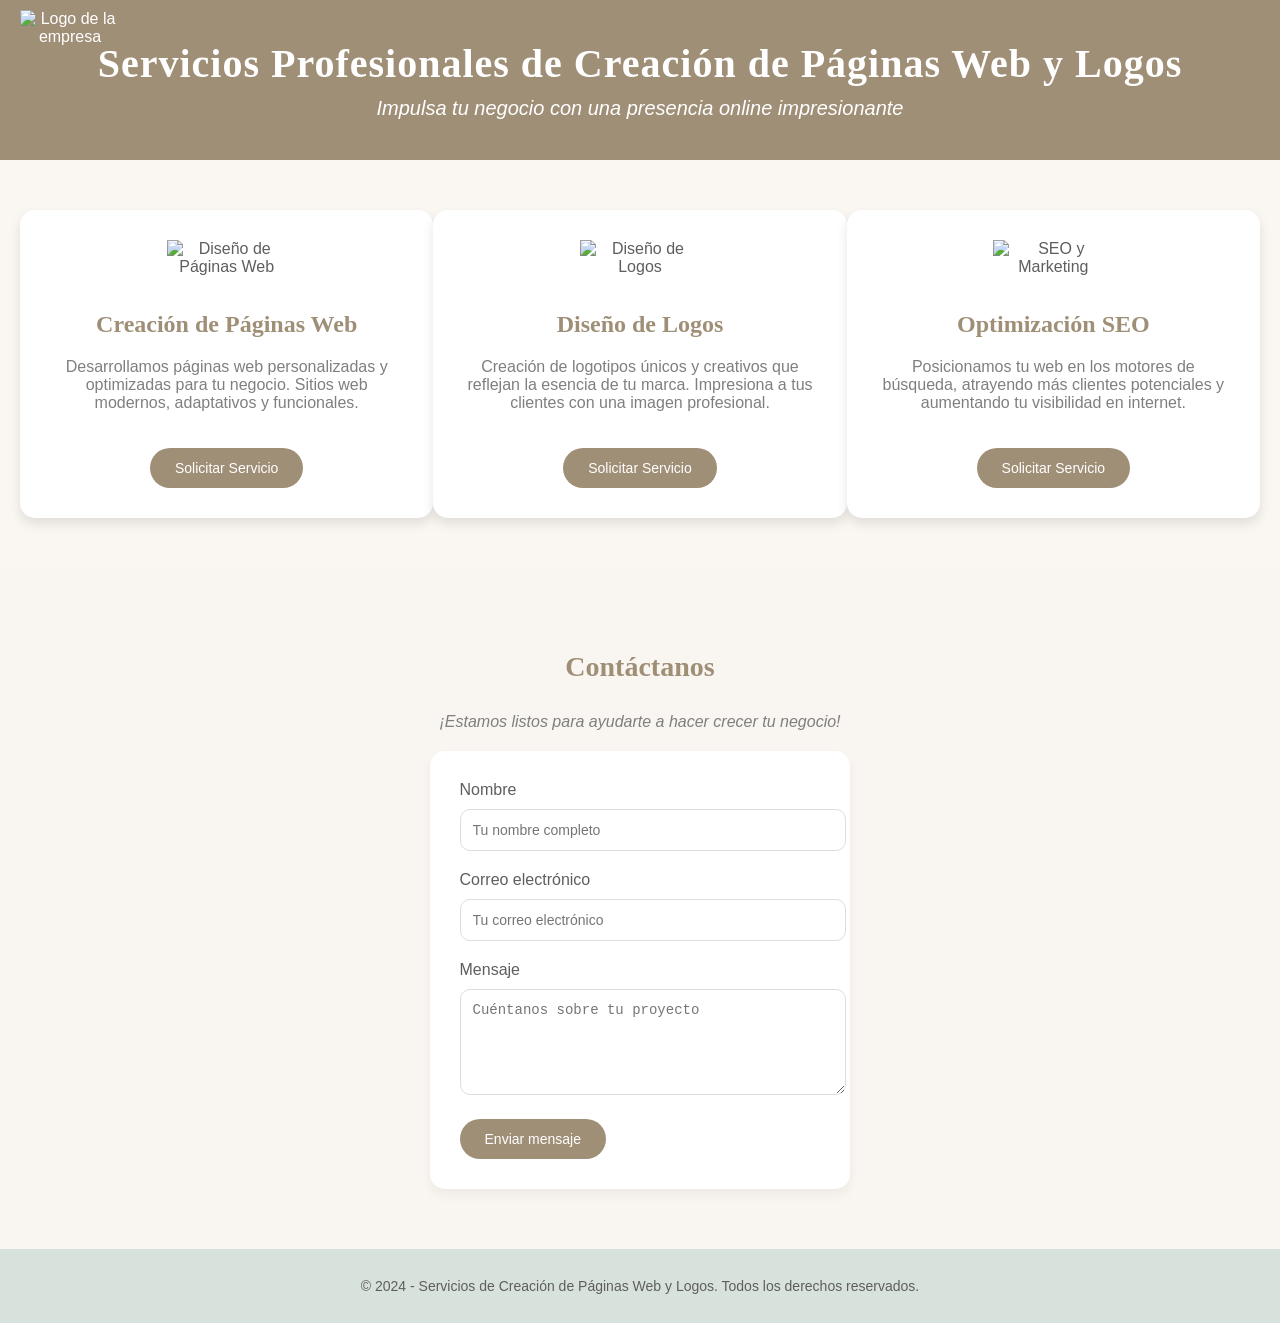
==== index.html @ 85987cbd "Add files via upload" ====
<!DOCTYPE html>
<html lang="es">
<head>
    <meta charset="UTF-8">
    <meta name="viewport" content="width=device-width, initial-scale=1.0">
    <title>Servicios de Creación de Páginas Web y Logos</title>
    <style>
        /* Estilos generales */
        body {
            font-family: 'Arial', sans-serif;
            margin: 0;
            padding: 0;
            background-color: #f9f6f1;
            color: #5e5e5e;
        }

        /* Encabezado */
        header {
            background-color: #a08f77; /* Color cafecito */
            color: white;
            padding: 40px 0;
            text-align: center;
            position: relative;
        }

        /* Espacio para el logo */
        .logo {
            position: absolute;
            top: 10px;
            left: 20px;
        }

        .logo img {
            max-width: 100px; /* Tamaño máximo del logo */
        }

        header h1 {
            margin: 0;
            font-size: 40px;
            font-family: 'Georgia', serif;
            letter-spacing: 1px;
        }

        header p {
            font-size: 20px;
            margin: 10px 0 0 0;
            font-style: italic;
        }

        /* Sección de servicios */
        .services {
            display: flex;
            justify-content: space-around;
            padding: 50px 20px;
            background-color: #faf7f2;
        }

        .service {
            background-color: #fff;
            border-radius: 15px;
            box-shadow: 0 6px 12px rgba(0, 0, 0, 0.1);
            width: 30%;
            text-align: center;
            padding: 30px;
            transition: transform 0.3s, box-shadow 0.3s;
        }

        .service:hover {
            transform: translateY(-8px);
            box-shadow: 0 12px 24px rgba(0, 0, 0, 0.1);
        }

        .service img {
            max-width: 120px;
            margin-bottom: 20px;
        }

        .service h2 {
            margin-top: 15px;
            color: #a08f77;
            font-size: 24px;
            font-family: 'Georgia', serif;
        }

        .service p {
            font-size: 16px;
            color: #7f7f7f;
        }

        /* Botones */
        .btn {
            background-color: #a08f77;
            color: white;
            padding: 12px 25px;
            text-decoration: none;
            border-radius: 30px;
            display: inline-block;
            margin-top: 20px;
            font-size: 14px;
            transition: background-color 0.3s;
        }

        .btn:hover {
            background-color: #8a735a;
        }

        /* Sección de contacto */
        .contact {
            padding: 60px 20px;
            text-align: center;
            background-color: #f9f6f1;
        }

        .contact h2 {
            color: #a08f77;
            margin-bottom: 30px;
            font-size: 28px;
            font-family: 'Georgia', serif;
        }

        .contact p {
            margin-bottom: 20px;
            font-size: 16px;
            font-style: italic;
            color: #7f7f7f;
        }

        .contact form {
            display: inline-block;
            max-width: 600px;
            text-align: left;
            background-color: #fff;
            padding: 30px;
            border-radius: 15px;
            box-shadow: 0 6px 12px rgba(0, 0, 0, 0.05);
        }

        .contact form label {
            display: block;
            margin-bottom: 10px;
            color: #5e5e5e;
        }

        .contact form input,
        .contact form textarea {
            width: 100%;
            padding: 12px;
            margin-bottom: 20px;
            border: 1px solid #ddd;
            border-radius: 10px;
            font-size: 14px;
        }

        .contact form button {
            background-color: #a08f77;
            color: white;
            padding: 12px 25px;
            border: none;
            border-radius: 30px;
            cursor: pointer;
            font-size: 14px;
            transition: background-color 0.3s;
        }

        .contact form button:hover {
            background-color: #8a735a;
        }

        /* Pie de página */
        footer {
            background-color: #d8e2dc;
            color: #5e5e5e;
            padding: 15px 0;
            text-align: center;
            font-size: 14px;
        }
    </style>
</head>
<body>
    <!-- Encabezado -->
    <header>
        <!-- Espacio para el logo -->
        <div class="logo">
            <img src="https://via.placeholder.com/100" alt="Logo de la empresa">
        </div>
        <h1>Servicios Profesionales de Creación de Páginas Web y Logos</h1>
        <p>Impulsa tu negocio con una presencia online impresionante</p>
    </header>

    <!-- Sección de Servicios -->
    <section class="services">
        <!-- Servicio 1 -->
        <div class="service">
            <img src="https://www.o10media.es/blog/wp-content/uploads/2023/01/tipos-paginas-web.jpg" alt="Diseño de Páginas Web">
            <h2>Creación de Páginas Web</h2>
            <p>Desarrollamos páginas web personalizadas y optimizadas para tu negocio. Sitios web modernos, adaptativos y funcionales.</p>
            <a href="#contact" class="btn">Solicitar Servicio</a>
        </div>

        <!-- Servicio 2 -->
        <div class="service">
            <img src="https://c2u7n3i7.rocketcdn.me/wp-content/uploads/2024/01/ejemplos-de-imagotipo-adidas-mcdonalds.jpg" alt="Diseño de Logos">
            <h2>Diseño de Logos</h2>
            <p>Creación de logotipos únicos y creativos que reflejan la esencia de tu marca. Impresiona a tus clientes con una imagen profesional.</p>
            <a href="#contact" class="btn">Solicitar Servicio</a>
        </div>

        <!-- Servicio 3 -->
        <div class="service">
            <img src="https://blog.connext.es/hubfs/OPT_03_A%20(4).jpg" alt="SEO y Marketing">
            <h2>Optimización SEO</h2>
            <p>Posicionamos tu web en los motores de búsqueda, atrayendo más clientes potenciales y aumentando tu visibilidad en internet.</p>
            <a href="#contact" class="btn">Solicitar Servicio</a>
        </div>
    </section>

    <!-- Sección de contacto -->
    <section class="contact" id="contact">
        <h2>Contáctanos</h2>
        <p>¡Estamos listos para ayudarte a hacer crecer tu negocio!</p>
        <form id="contact-form">
            <label for="name">Nombre</label>
            <input type="text" id="name" name="name" placeholder="Tu nombre completo" required>

            <label for="email">Correo electrónico</label>
            <input type="email" id="email" name="email" placeholder="Tu correo electrónico" required>

            <label for="message">Mensaje</label>
            <textarea id="message" name="message" rows="5" placeholder="Cuéntanos sobre tu proyecto" required></textarea>

            <button type="submit">Enviar mensaje</button>
        </form>
    </section>

    <!-- Pie de página -->
    <footer>
        <p>&copy; 2024 - Servicios de Creación de Páginas Web y Logos. Todos los derechos reservados.</p>
    </footer>

    <!-- Script de EmailJS -->
    <script src="https://cdn.emailjs.com/dist/email.min.js"></script>
    <script>
        (function(){
            emailjs.init("U7jCQinE-audAomlK"); // Reemplaza con tu User ID de EmailJS
        })();
        
       document.getElementById('contact-form').addEventListener('submit', function(event) {
            event.preventDefault(); // Evita que el formulario se recargue

            // Envío del formulario con EmailJS
            emailjs.sendForm('service_u75mp09', 'template_xa682ad', this)
                .then(function() {
                    alert('Mensaje enviado con éxito!');
                }, function(error) {
                    alert('Error al enviar el mensaje: ' + JSON.stringify(error));
                });
        });
    </script>
</body>
</html>
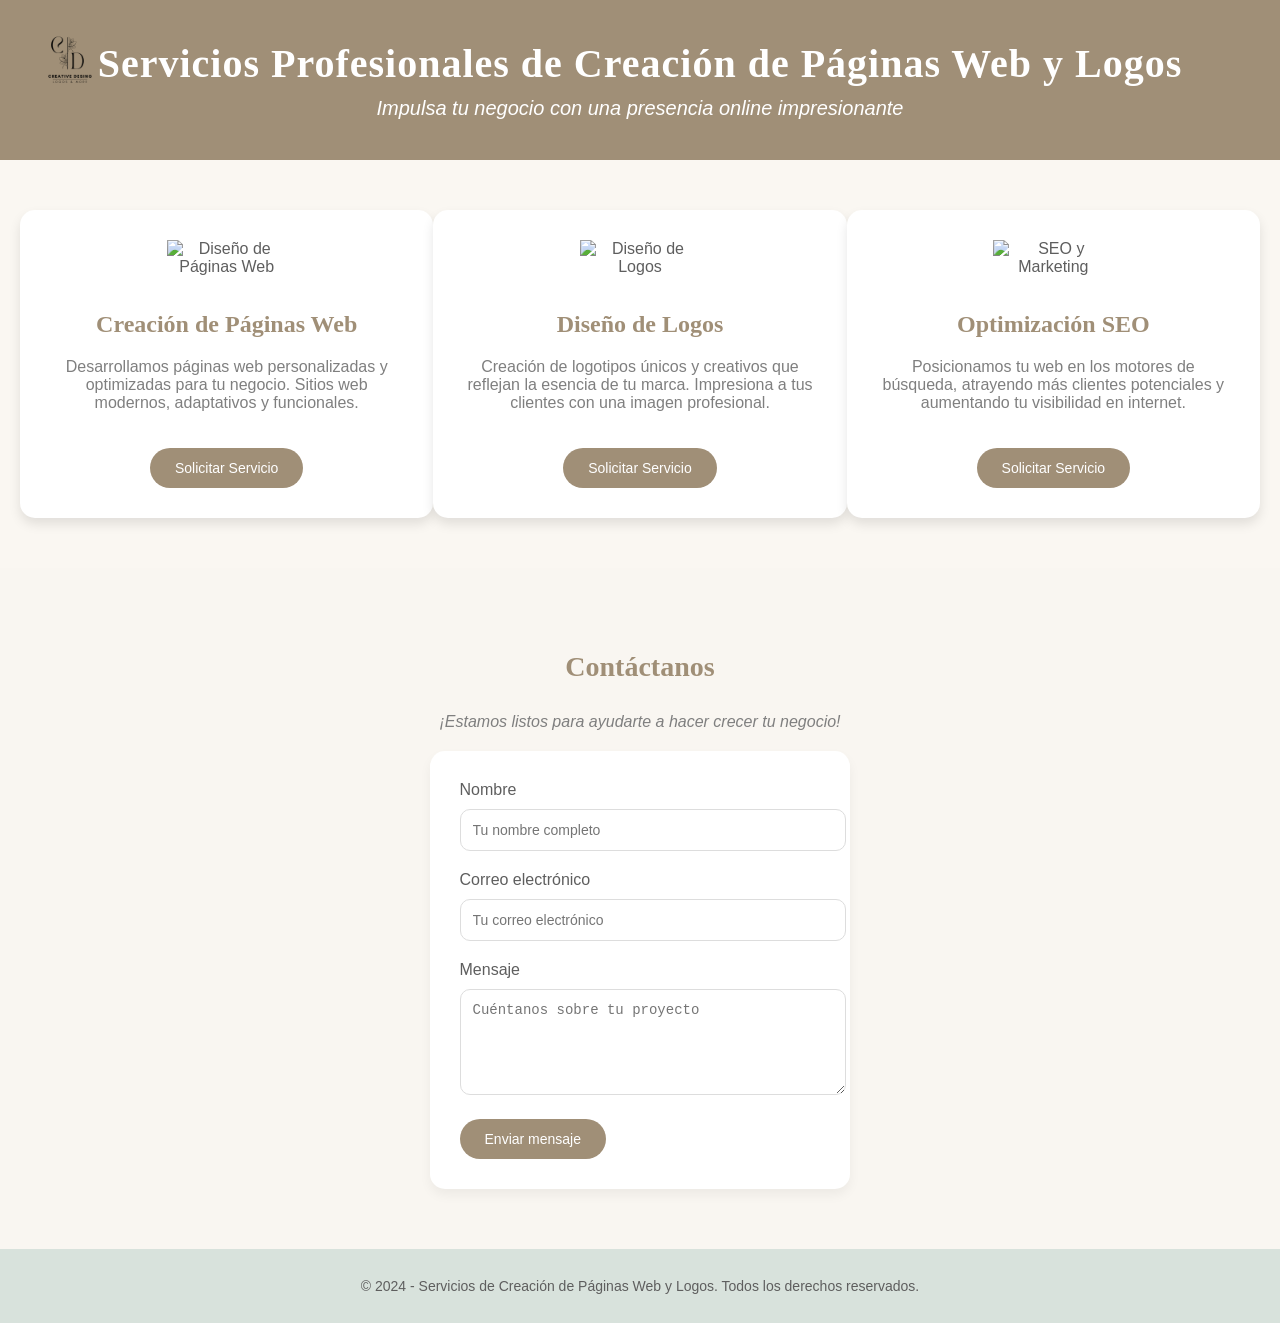
==== commit 30a37dec: "Update index.html" ====
--- a/index.html
+++ b/index.html
@@ -181,7 +181,7 @@
     <header>
         <!-- Espacio para el logo -->
         <div class="logo">
-            <img src="https://via.placeholder.com/100" alt="Logo de la empresa">
+            <img src="Grey and Black Feminine Beauty Logo (1).png" alt="Logo de la empresa">
         </div>
         <h1>Servicios Profesionales de Creación de Páginas Web y Logos</h1>
         <p>Impulsa tu negocio con una presencia online impresionante</p>
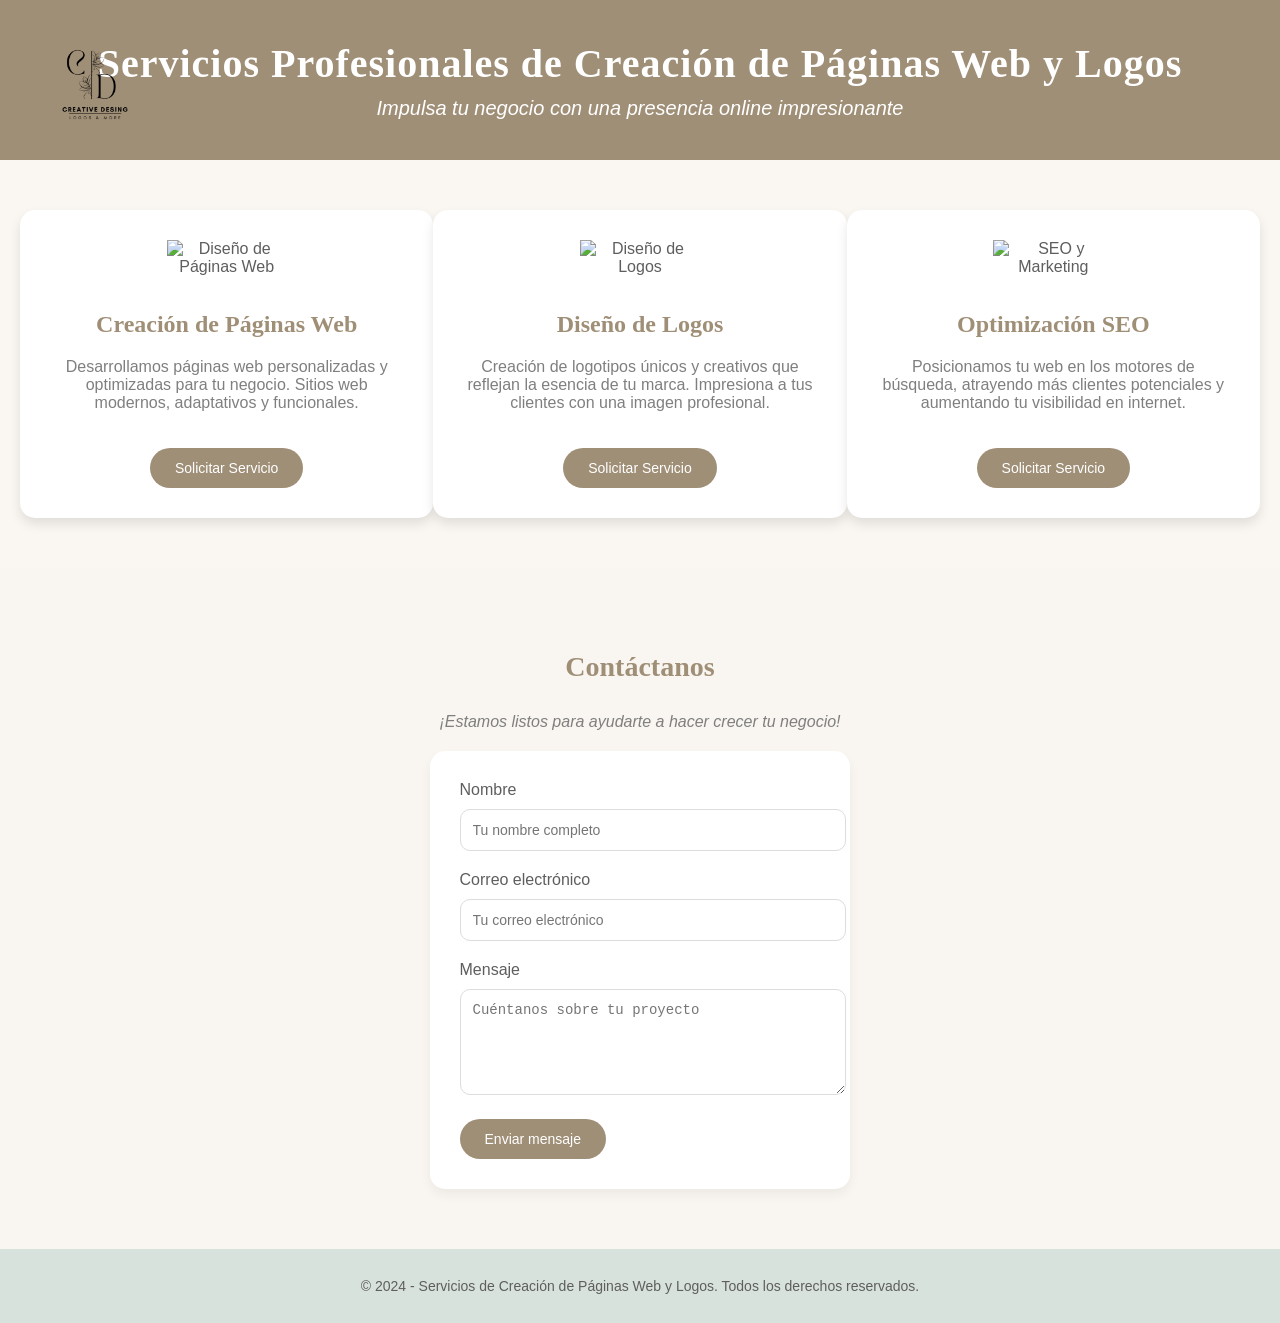
==== commit 2a2db3da: "Update index.html" ====
--- a/index.html
+++ b/index.html
@@ -31,7 +31,8 @@
         }
 
         .logo img {
-            max-width: 100px; /* Tamaño máximo del logo */
+            width: 150px;
+            height: 150px;
         }
 
         header h1 {
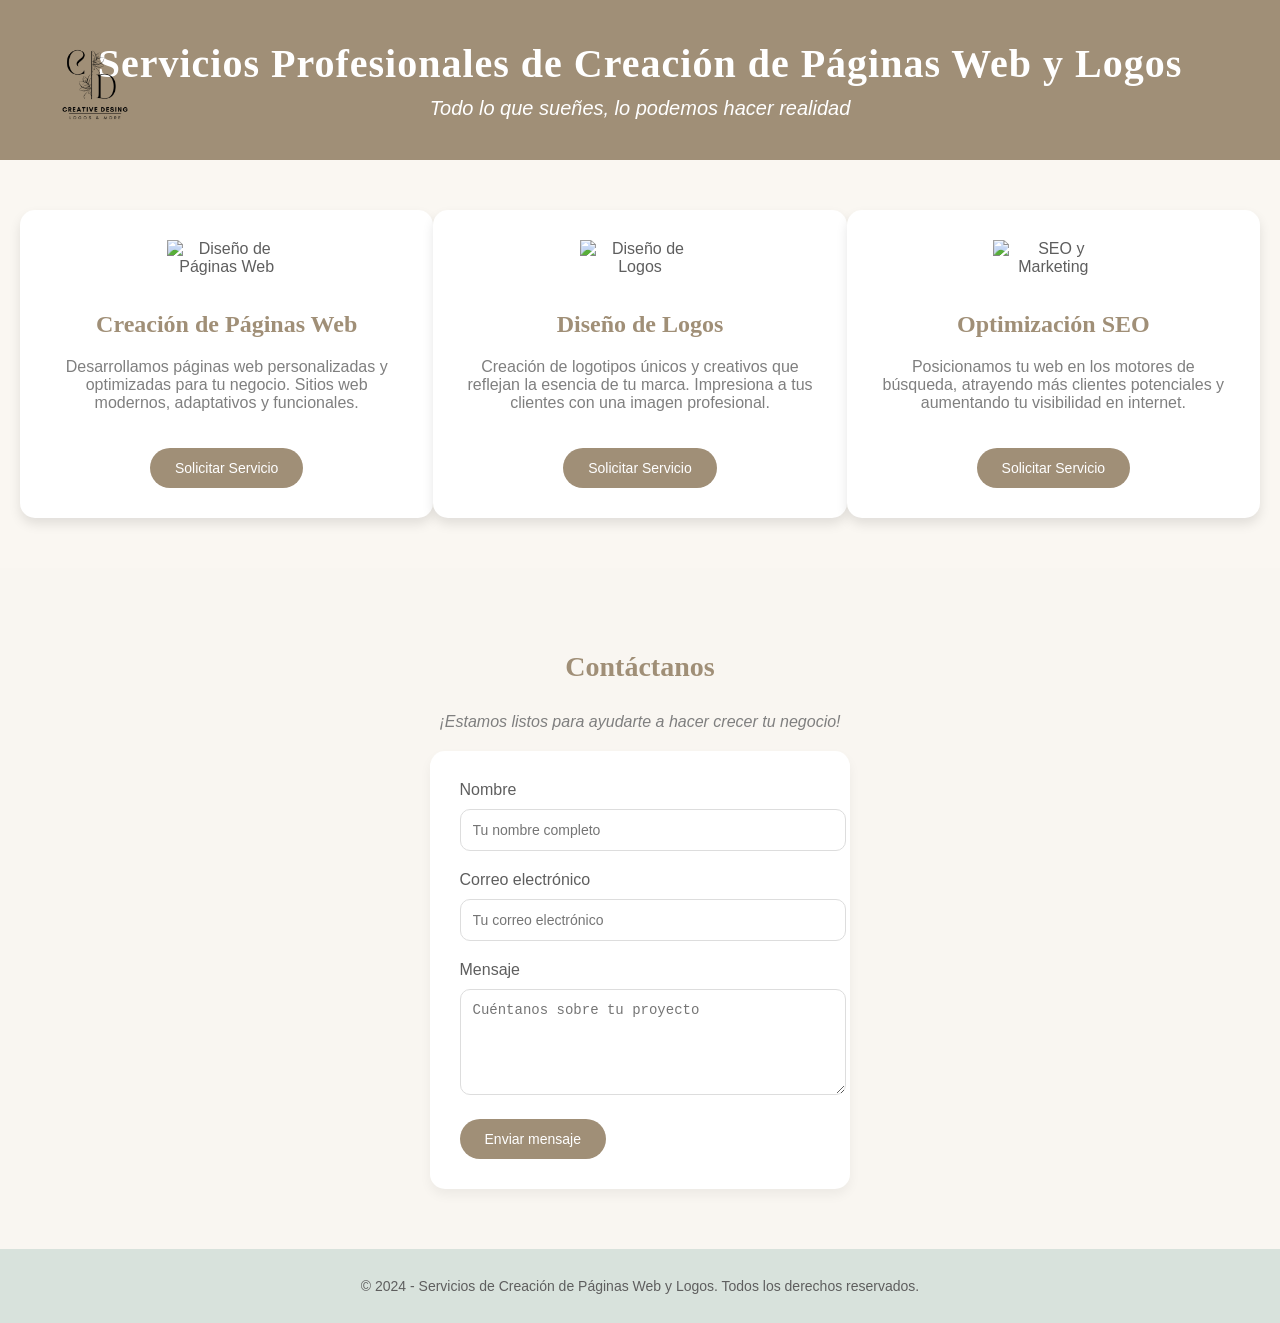
==== commit 3ba44dc1: "Update index.html" ====
--- a/index.html
+++ b/index.html
@@ -185,7 +185,7 @@
             <img src="Grey and Black Feminine Beauty Logo (1).png" alt="Logo de la empresa">
         </div>
         <h1>Servicios Profesionales de Creación de Páginas Web y Logos</h1>
-        <p>Impulsa tu negocio con una presencia online impresionante</p>
+        <p>Todo lo que sueñes, lo podemos hacer realidad</p>
     </header>
 
     <!-- Sección de Servicios -->
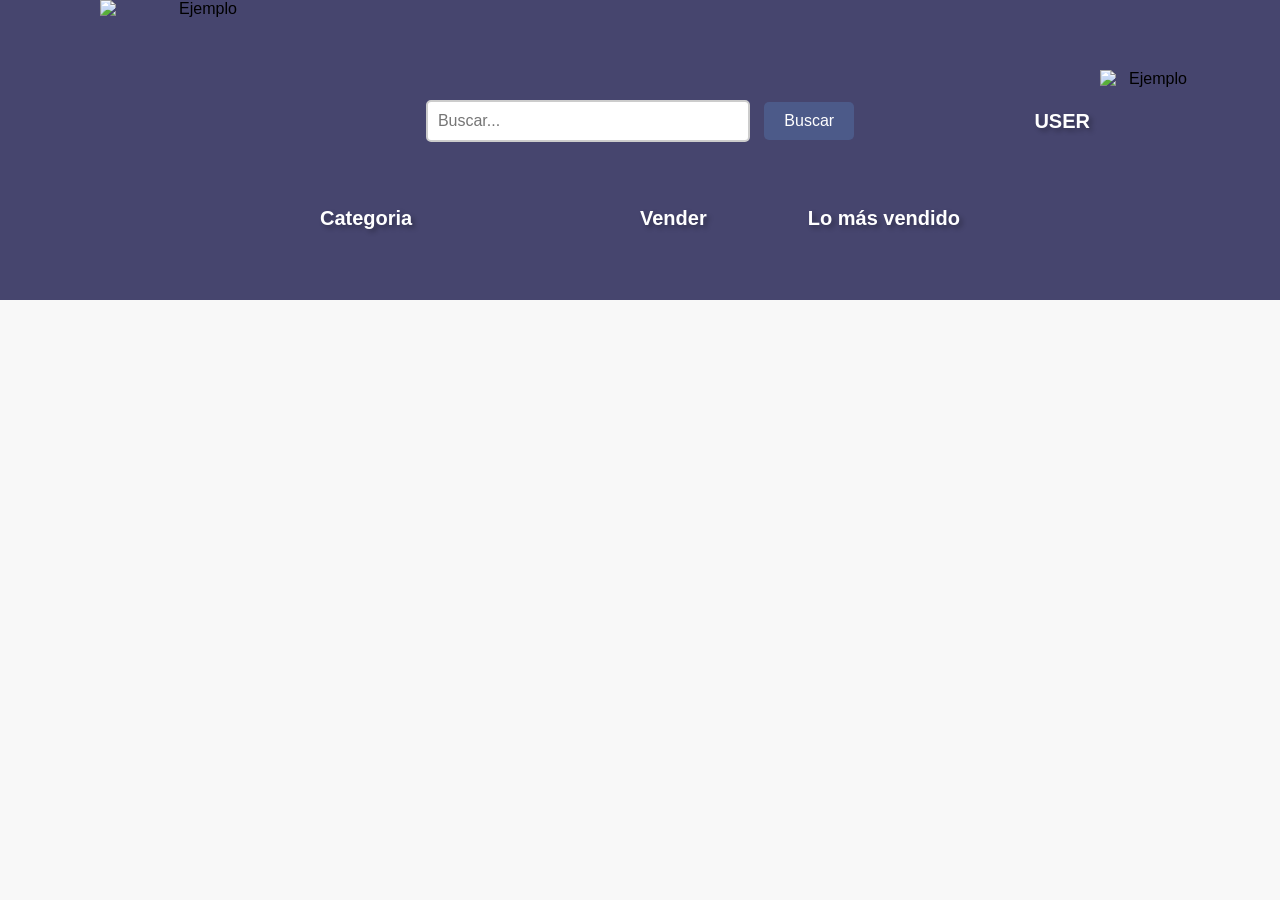
==== commit bbac33bc: "Add files via upload" ====
--- a/index.html
+++ b/index.html
@@ -3,260 +3,147 @@
 <head>
     <meta charset="UTF-8">
     <meta name="viewport" content="width=device-width, initial-scale=1.0">
-    <title>Servicios de Creación de Páginas Web y Logos</title>
+    <title>TECPLACE</title>
     <style>
-        /* Estilos generales */
         body {
-            font-family: 'Arial', sans-serif;
-            margin: 0;
-            padding: 0;
-            background-color: #f9f6f1;
-            color: #5e5e5e;
+            font-family: Arial, sans-serif;
+            text-align: center;
+            background-color: #f8f8f8;
+        }
+       
+        p {
+            position: absolute;
+            top: 90px;
+            right: 190px;
+            color: #ffffff; 
+            font-size: 20px; 
+            font-family: 'Helvetica', sans-serif; 
+            font-weight: bold; 
+            text-shadow: 3px 3px 5px rgba(0, 0, 0, 0.3); 
+            transition: all 0.3s ease;
+        }
+        
+
+        .imagen1 {
+            position: absolute;
+            top: 0px;
+            left: 100px;
+        }
+        .imagen2 {
+            position: absolute;
+            top: 70px;
+            right: 80px;
+            width: 100px;
+        }
+        .barra-color {
+            background-color: #46456e; 
+            height: 300px;  
+            width: 100%;  
+            position: fixed; 
+            top: 0;
+            left: 0;
+        }
+        
+        .barra-busqueda {
+            display: flex;
+            justify-content: center;
+            align-items: center;
+            position: absolute;
+            top: 100px; 
+            left: 50%;
+            transform: translateX(-50%);
+            width: 100%;
+        }
+        
+        .input-busqueda {
+            
+            width: 300px;
+            padding: 10px;
+            font-size: 16px;
+            border: 2px solid #ccc;
+            border-radius: 5px;
+            margin-right: 10px;
+        }
+        
+        .boton-busqueda {
+            padding: 10px 20px;
+            font-size: 16px;
+            background-color: #4c5a89;
+            color: white;
+            border: none;
+            border-radius: 5px;
+            cursor: pointer;
+        }
+        
+        .boton-busqueda:hover {
+            background-color: #7379a7;
+        }
+        
+       
+        body {
+            font-family: Arial, sans-serif;
+            margin-top: 100px;
         }
 
-        /* Encabezado */
-        header {
-            background-color: #a08f77; /* Color cafecito */
-            color: white;
-            padding: 40px 0;
-            text-align: center;
-            position: relative;
+        .categoria {
+            position: absolute;
+            top: 90px;
+            left: 320px;
+            color: #ffffff; 
+            font-size: 20px; 
+            font-family: 'Helvetica', sans-serif; 
+            font-weight: bold; 
+            text-shadow: 3px 3px 5px rgba(0, 0, 0, 0.3); 
+            transition: all 0.3s ease;
         }
 
-        /* Espacio para el logo */
-        .logo {
+        .vender {
             position: absolute;
-            top: 10px;
-            left: 20px;
+            left: 50%;
+            top: 90px;
+            color: #ffffff; 
+            font-size: 20px; 
+            font-family: 'Helvetica', sans-serif; 
+            font-weight: bold; 
+            text-shadow: 3px 3px 5px rgba(0, 0, 0, 0.3); 
+            transition: all 0.3s ease;
         }
 
-        .logo img {
-            width: 150px;
-            height: 150px;
+        .LoMasVendido {
+            position: absolute;
+            top: 90px;
+            right: 320px;
+            color: #ffffff; 
+            font-size: 20px; 
+            font-family: 'Helvetica', sans-serif; 
+            font-weight: bold; 
+            text-shadow: 3px 3px 5px rgba(0, 0, 0, 0.3); 
+            transition: all 0.3s ease;
         }
 
-        header h1 {
-            margin: 0;
-            font-size: 40px;
-            font-family: 'Georgia', serif;
-            letter-spacing: 1px;
-        }
-
-        header p {
-            font-size: 20px;
-            margin: 10px 0 0 0;
-            font-style: italic;
-        }
-
-        /* Sección de servicios */
-        .services {
-            display: flex;
-            justify-content: space-around;
-            padding: 50px 20px;
-            background-color: #faf7f2;
-        }
-
-        .service {
-            background-color: #fff;
-            border-radius: 15px;
-            box-shadow: 0 6px 12px rgba(0, 0, 0, 0.1);
-            width: 30%;
-            text-align: center;
-            padding: 30px;
-            transition: transform 0.3s, box-shadow 0.3s;
-        }
-
-        .service:hover {
-            transform: translateY(-8px);
-            box-shadow: 0 12px 24px rgba(0, 0, 0, 0.1);
-        }
-
-        .service img {
-            max-width: 120px;
-            margin-bottom: 20px;
-        }
-
-        .service h2 {
-            margin-top: 15px;
-            color: #a08f77;
-            font-size: 24px;
-            font-family: 'Georgia', serif;
-        }
-
-        .service p {
-            font-size: 16px;
-            color: #7f7f7f;
-        }
-
-        /* Botones */
-        .btn {
-            background-color: #a08f77;
-            color: white;
-            padding: 12px 25px;
-            text-decoration: none;
-            border-radius: 30px;
-            display: inline-block;
-            margin-top: 20px;
-            font-size: 14px;
-            transition: background-color 0.3s;
-        }
-
-        .btn:hover {
-            background-color: #8a735a;
-        }
-
-        /* Sección de contacto */
-        .contact {
-            padding: 60px 20px;
-            text-align: center;
-            background-color: #f9f6f1;
-        }
-
-        .contact h2 {
-            color: #a08f77;
-            margin-bottom: 30px;
-            font-size: 28px;
-            font-family: 'Georgia', serif;
-        }
-
-        .contact p {
-            margin-bottom: 20px;
-            font-size: 16px;
-            font-style: italic;
-            color: #7f7f7f;
-        }
-
-        .contact form {
-            display: inline-block;
-            max-width: 600px;
-            text-align: left;
-            background-color: #fff;
-            padding: 30px;
-            border-radius: 15px;
-            box-shadow: 0 6px 12px rgba(0, 0, 0, 0.05);
-        }
-
-        .contact form label {
-            display: block;
-            margin-bottom: 10px;
-            color: #5e5e5e;
-        }
-
-        .contact form input,
-        .contact form textarea {
-            width: 100%;
-            padding: 12px;
-            margin-bottom: 20px;
-            border: 1px solid #ddd;
-            border-radius: 10px;
-            font-size: 14px;
-        }
-
-        .contact form button {
-            background-color: #a08f77;
-            color: white;
-            padding: 12px 25px;
-            border: none;
-            border-radius: 30px;
-            cursor: pointer;
-            font-size: 14px;
-            transition: background-color 0.3s;
-        }
-
-        .contact form button:hover {
-            background-color: #8a735a;
-        }
-
-        /* Pie de página */
-        footer {
-            background-color: #d8e2dc;
-            color: #5e5e5e;
-            padding: 15px 0;
-            text-align: center;
-            font-size: 14px;
-        }
+       
     </style>
 </head>
 <body>
-    <!-- Encabezado -->
-    <header>
-        <!-- Espacio para el logo -->
-        <div class="logo">
-            <img src="Grey and Black Feminine Beauty Logo (1).png" alt="Logo de la empresa">
-        </div>
-        <h1>Servicios Profesionales de Creación de Páginas Web y Logos</h1>
-        <p>Todo lo que sueñes, lo podemos hacer realidad</p>
-    </header>
+    
+    <div class="barra-color"></div>
+    <p>USER</p>
+    <img class="imagen1" src="TEC-removebg-preview.PNG" alt="Ejemplo" width="200"> 
+    <img class="imagen2" src="pfp.PNG" alt="Ejemplo" width="200"> 
+    <div class="barra-busqueda">
+        <form action="#">
+            <input type="text" placeholder="Buscar..." class="input-busqueda">
+            <button type="submit" class="boton-busqueda">Buscar</button>
+        </form>
+    <h2 class="categoria"> Categoria </h2>
+    <h2 class="vender"> Vender </h2>
+    <h2 class="LoMasVendido"> Lo más vendido </h2>
+    
+    
 
-    <!-- Sección de Servicios -->
-    <section class="services">
-        <!-- Servicio 1 -->
-        <div class="service">
-            <img src="https://www.o10media.es/blog/wp-content/uploads/2023/01/tipos-paginas-web.jpg" alt="Diseño de Páginas Web">
-            <h2>Creación de Páginas Web</h2>
-            <p>Desarrollamos páginas web personalizadas y optimizadas para tu negocio. Sitios web modernos, adaptativos y funcionales.</p>
-            <a href="#contact" class="btn">Solicitar Servicio</a>
-        </div>
-
-        <!-- Servicio 2 -->
-        <div class="service">
-            <img src="https://c2u7n3i7.rocketcdn.me/wp-content/uploads/2024/01/ejemplos-de-imagotipo-adidas-mcdonalds.jpg" alt="Diseño de Logos">
-            <h2>Diseño de Logos</h2>
-            <p>Creación de logotipos únicos y creativos que reflejan la esencia de tu marca. Impresiona a tus clientes con una imagen profesional.</p>
-            <a href="#contact" class="btn">Solicitar Servicio</a>
-        </div>
-
-        <!-- Servicio 3 -->
-        <div class="service">
-            <img src="https://blog.connext.es/hubfs/OPT_03_A%20(4).jpg" alt="SEO y Marketing">
-            <h2>Optimización SEO</h2>
-            <p>Posicionamos tu web en los motores de búsqueda, atrayendo más clientes potenciales y aumentando tu visibilidad en internet.</p>
-            <a href="#contact" class="btn">Solicitar Servicio</a>
-        </div>
-    </section>
-
-    <!-- Sección de contacto -->
-    <section class="contact" id="contact">
-        <h2>Contáctanos</h2>
-        <p>¡Estamos listos para ayudarte a hacer crecer tu negocio!</p>
-        <form id="contact-form">
-            <label for="name">Nombre</label>
-            <input type="text" id="name" name="name" placeholder="Tu nombre completo" required>
-
-            <label for="email">Correo electrónico</label>
-            <input type="email" id="email" name="email" placeholder="Tu correo electrónico" required>
-
-            <label for="message">Mensaje</label>
-            <textarea id="message" name="message" rows="5" placeholder="Cuéntanos sobre tu proyecto" required></textarea>
-
-            <button type="submit">Enviar mensaje</button>
-        </form>
-    </section>
-
-    <!-- Pie de página -->
-    <footer>
-        <p>&copy; 2024 - Servicios de Creación de Páginas Web y Logos. Todos los derechos reservados.</p>
-    </footer>
-
-    <!-- Script de EmailJS -->
-    <script src="https://cdn.emailjs.com/dist/email.min.js"></script>
-    <script>
-        (function(){
-            emailjs.init("U7jCQinE-audAomlK"); // Reemplaza con tu User ID de EmailJS
-        })();
-        
-       document.getElementById('contact-form').addEventListener('submit', function(event) {
-            event.preventDefault(); // Evita que el formulario se recargue
-
-            // Envío del formulario con EmailJS
-            emailjs.sendForm('service_u75mp09', 'template_xa682ad', this)
-                .then(function() {
-                    alert('Mensaje enviado con éxito!');
-                }, function(error) {
-                    alert('Error al enviar el mensaje: ' + JSON.stringify(error));
-                });
-        });
-    </script>
+    
+    
+    
+    
 </body>
-</html>
-
+</html>
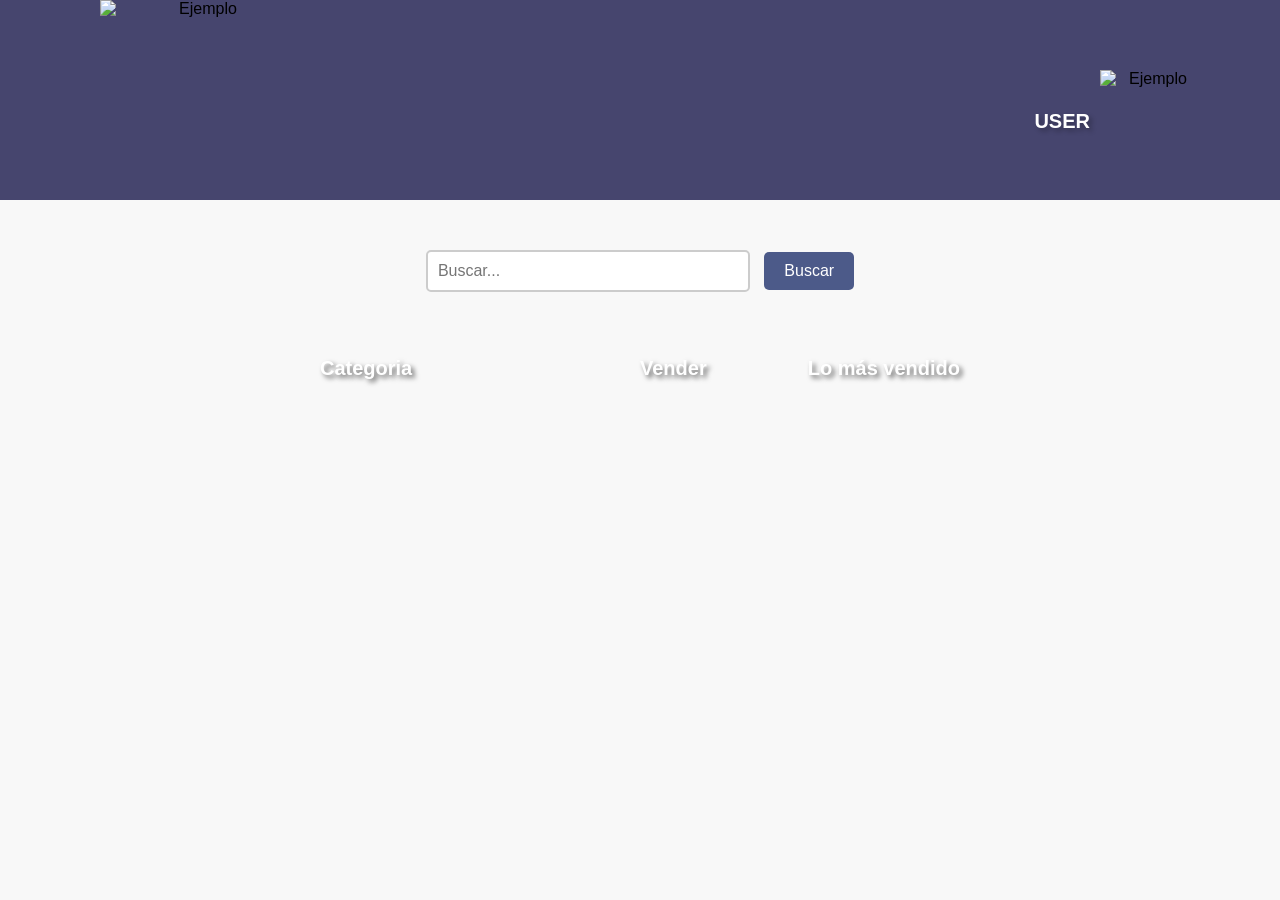
==== commit 69d4c480: "Update index.html" ====
--- a/index.html
+++ b/index.html
@@ -37,19 +37,57 @@
         }
         .barra-color {
             background-color: #46456e; 
-            height: 300px;  
+            height: 200px;  
             width: 100%;  
             position: fixed; 
             top: 0;
             left: 0;
         }
         
+        
+
+        .categoria {
+            position: absolute;
+            top: 90px;
+            left: 320px;
+            color: #ffffff; 
+            font-size: 20px; 
+            font-family: 'Helvetica', sans-serif; 
+            font-weight: bold; 
+            text-shadow: 3px 3px 5px rgba(0, 0, 0, 0.6); 
+            transition: all 0.3s ease;
+            
+        }
+
+        .vender {
+            position: absolute;
+            left: 50%;
+            top: 90px;
+            color: #ffffff; 
+            font-size: 20px; 
+            font-family: 'Helvetica', sans-serif; 
+            font-weight: bold; 
+            text-shadow: 3px 3px 5px rgba(0, 0, 0, 0.6); 
+            transition: all 0.3s ease;
+        }
+
+        .LoMasVendido {
+            position: absolute;
+            top: 90px;
+            right: 320px;
+            color: #ffffff; 
+            font-size: 20px; 
+            font-family: 'Helvetica', sans-serif; 
+            font-weight: bold; 
+            text-shadow: 3px 3px 5px rgba(0, 0, 0, 0.6); 
+            transition: all 0.3s ease;
+        }
         .barra-busqueda {
             display: flex;
             justify-content: center;
             align-items: center;
             position: absolute;
-            top: 100px; 
+            top: 250px; 
             left: 50%;
             transform: translateX(-50%);
             width: 100%;
@@ -84,43 +122,6 @@
             font-family: Arial, sans-serif;
             margin-top: 100px;
         }
-
-        .categoria {
-            position: absolute;
-            top: 90px;
-            left: 320px;
-            color: #ffffff; 
-            font-size: 20px; 
-            font-family: 'Helvetica', sans-serif; 
-            font-weight: bold; 
-            text-shadow: 3px 3px 5px rgba(0, 0, 0, 0.3); 
-            transition: all 0.3s ease;
-        }
-
-        .vender {
-            position: absolute;
-            left: 50%;
-            top: 90px;
-            color: #ffffff; 
-            font-size: 20px; 
-            font-family: 'Helvetica', sans-serif; 
-            font-weight: bold; 
-            text-shadow: 3px 3px 5px rgba(0, 0, 0, 0.3); 
-            transition: all 0.3s ease;
-        }
-
-        .LoMasVendido {
-            position: absolute;
-            top: 90px;
-            right: 320px;
-            color: #ffffff; 
-            font-size: 20px; 
-            font-family: 'Helvetica', sans-serif; 
-            font-weight: bold; 
-            text-shadow: 3px 3px 5px rgba(0, 0, 0, 0.3); 
-            transition: all 0.3s ease;
-        }
-
        
     </style>
 </head>
@@ -146,4 +147,4 @@
     
     
 </body>
-</html>+</html>
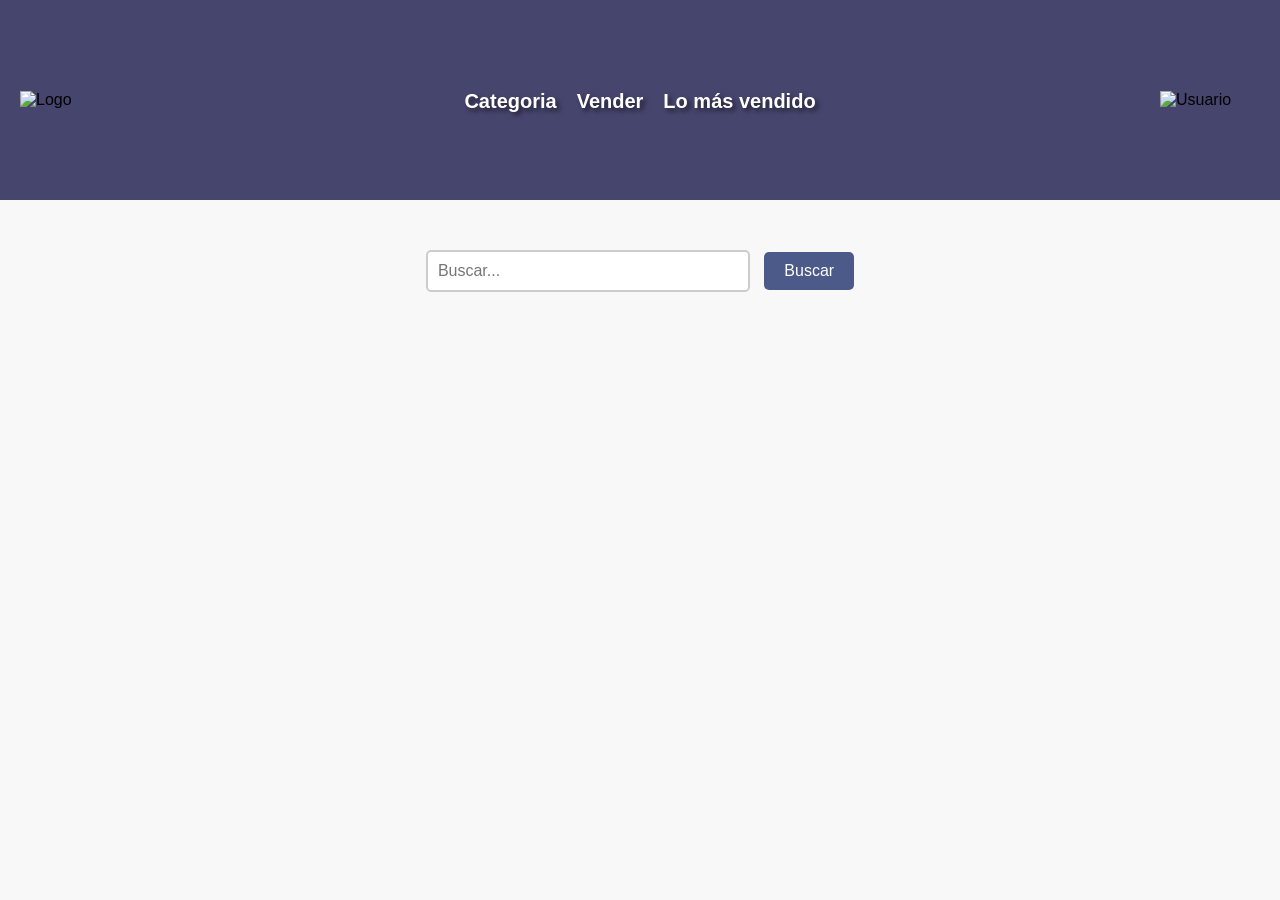
==== commit 554d0038: "Update index.html" ====
--- a/index.html
+++ b/index.html
@@ -7,94 +7,67 @@
     <style>
         body {
             font-family: Arial, sans-serif;
-            text-align: center;
+            margin: 0;
+            padding: 0;
             background-color: #f8f8f8;
+            display: flex;
+            flex-direction: column;
+            align-items: center;
         }
-       
-        p {
+
+        .barra-color {
+            background-color: #46456e;
+            width: 100%;
+            height: 200px;
+            display: flex;
+            justify-content: space-between;
+            align-items: center;
+            padding: 0 20px;
+            box-sizing: border-box;
+            position: fixed;
+            top: 0;
+            left: 0;
+            z-index: 1;
+        }
+
+        .logo {
+            width: 200px;
+        }
+
+        .user {
+            width: 100px;
+        }
+
+        .menu-superior {
+            display: flex;
+            justify-content: center;
+            gap: 20px; /* Espacio entre los elementos */
             position: absolute;
             top: 90px;
-            right: 190px;
-            color: #ffffff; 
-            font-size: 20px; 
-            font-family: 'Helvetica', sans-serif; 
-            font-weight: bold; 
-            text-shadow: 3px 3px 5px rgba(0, 0, 0, 0.3); 
-            transition: all 0.3s ease;
-        }
-        
-
-        .imagen1 {
-            position: absolute;
-            top: 0px;
-            left: 100px;
-        }
-        .imagen2 {
-            position: absolute;
-            top: 70px;
-            right: 80px;
-            width: 100px;
-        }
-        .barra-color {
-            background-color: #46456e; 
-            height: 200px;  
-            width: 100%;  
-            position: fixed; 
-            top: 0;
-            left: 0;
-        }
-        
-        
-
-        .categoria {
-            position: absolute;
-            top: 90px;
-            left: 320px;
-            color: #ffffff; 
-            font-size: 20px; 
-            font-family: 'Helvetica', sans-serif; 
-            font-weight: bold; 
-            text-shadow: 3px 3px 5px rgba(0, 0, 0, 0.6); 
-            transition: all 0.3s ease;
-            
+            left: 50%;
+            transform: translateX(-50%);
+            z-index: 2;
         }
 
-        .vender {
-            position: absolute;
-            left: 50%;
-            top: 90px;
-            color: #ffffff; 
-            font-size: 20px; 
-            font-family: 'Helvetica', sans-serif; 
-            font-weight: bold; 
-            text-shadow: 3px 3px 5px rgba(0, 0, 0, 0.6); 
-            transition: all 0.3s ease;
+        .menu-superior h2 {
+            color: #ffffff;
+            font-size: 20px;
+            font-family: 'Helvetica', sans-serif;
+            font-weight: bold;
+            text-shadow: 3px 3px 5px rgba(0, 0, 0, 0.6);
+            margin: 0;
         }
 
-        .LoMasVendido {
-            position: absolute;
-            top: 90px;
-            right: 320px;
-            color: #ffffff; 
-            font-size: 20px; 
-            font-family: 'Helvetica', sans-serif; 
-            font-weight: bold; 
-            text-shadow: 3px 3px 5px rgba(0, 0, 0, 0.6); 
-            transition: all 0.3s ease;
-        }
         .barra-busqueda {
             display: flex;
             justify-content: center;
             align-items: center;
-            position: absolute;
-            top: 250px; 
-            left: 50%;
-            transform: translateX(-50%);
+            margin-top: 250px;
             width: 100%;
+            z-index: 2;
         }
-        
+
         .input-busqueda {
-            
             width: 300px;
             padding: 10px;
             font-size: 16px;
@@ -102,7 +75,7 @@
             border-radius: 5px;
             margin-right: 10px;
         }
-        
+
         .boton-busqueda {
             padding: 10px 20px;
             font-size: 16px;
@@ -112,39 +85,45 @@
             border-radius: 5px;
             cursor: pointer;
         }
-        
+
         .boton-busqueda:hover {
             background-color: #7379a7;
         }
-        
-       
-        body {
-            font-family: Arial, sans-serif;
-            margin-top: 100px;
+
+        @media (max-width: 768px) {
+            .menu-superior {
+                flex-direction: column;
+                gap: 10px;
+                top: 120px;
+            }
+
+            .barra-busqueda {
+                margin-top: 300px;
+            }
+
+            .input-busqueda {
+                width: 80%;
+            }
         }
-       
     </style>
 </head>
 <body>
-    
-    <div class="barra-color"></div>
-    <p>USER</p>
-    <img class="imagen1" src="TEC-removebg-preview.PNG" alt="Ejemplo" width="200"> 
-    <img class="imagen2" src="pfp.PNG" alt="Ejemplo" width="200"> 
+    <div class="barra-color">
+        <img class="logo" src="TEC-removebg-preview.PNG" alt="Logo">
+        <img class="user" src="pfp.PNG" alt="Usuario">
+    </div>
+
+    <div class="menu-superior">
+        <h2>Categoria</h2>
+        <h2>Vender</h2>
+        <h2>Lo más vendido</h2>
+    </div>
+
     <div class="barra-busqueda">
         <form action="#">
             <input type="text" placeholder="Buscar..." class="input-busqueda">
             <button type="submit" class="boton-busqueda">Buscar</button>
         </form>
-    <h2 class="categoria"> Categoria </h2>
-    <h2 class="vender"> Vender </h2>
-    <h2 class="LoMasVendido"> Lo más vendido </h2>
-    
-    
-
-    
-    
-    
-    
+    </div>
 </body>
 </html>
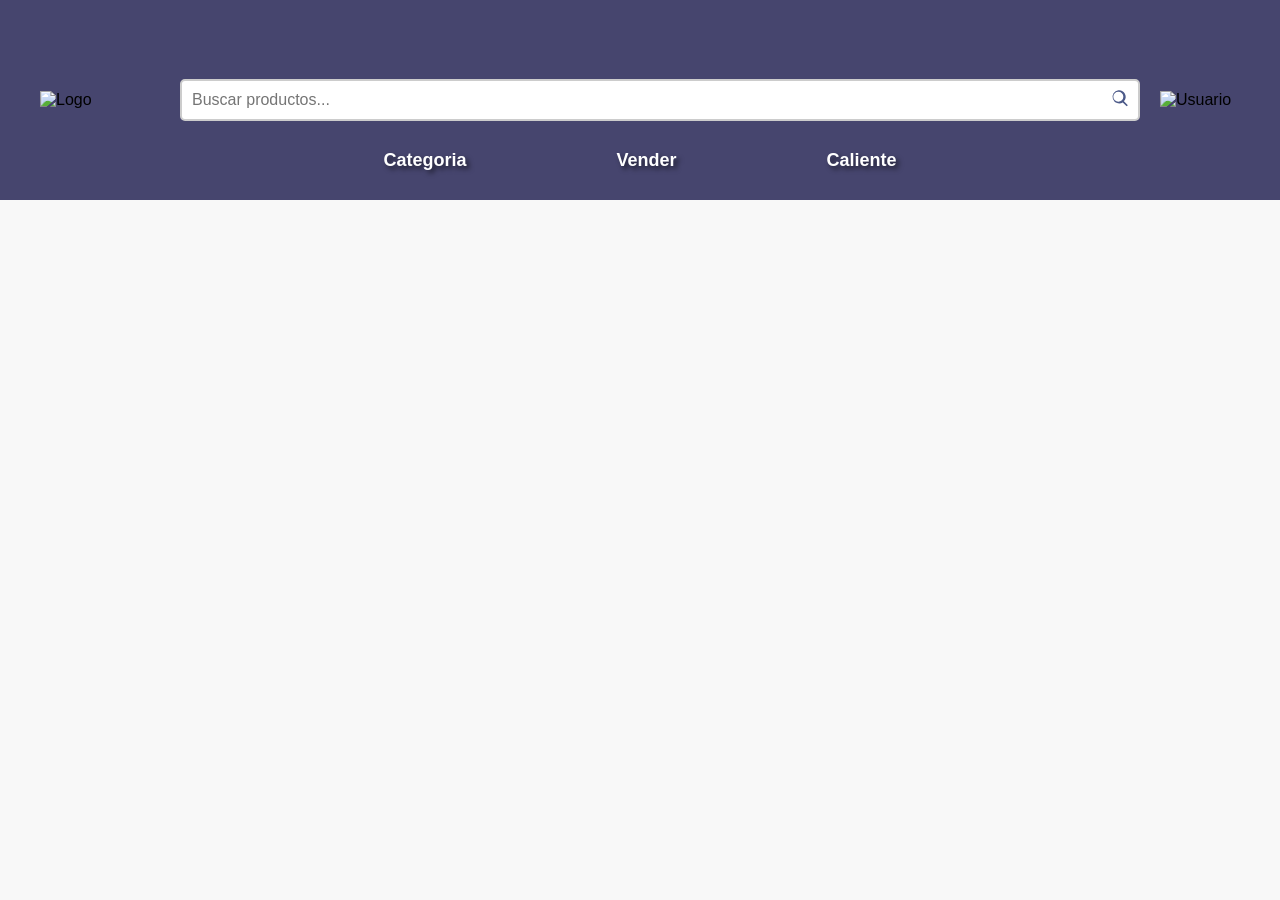
==== commit b50daa66: "Update index.html" ====
--- a/index.html
+++ b/index.html
@@ -18,11 +18,11 @@
         .barra-color {
             background-color: #46456e;
             width: 100%;
-            height: 200px;
+            height: 200px; 
             display: flex;
             justify-content: space-between;
             align-items: center;
-            padding: 0 20px;
+            padding: 20px; 
             box-sizing: border-box;
             position: fixed;
             top: 0;
@@ -31,19 +31,59 @@
         }
 
         .logo {
-            width: 200px;
+            width: 120px;
+            margin-left: 20px; 
         }
 
         .user {
-            width: 100px;
+            width: 80px;
+            margin-right: 20px; 
+        }
+
+        .barra-busqueda {
+            display: flex;
+            align-items: center;
+            flex-grow: 1; 
+            margin: 0 20px; 
+            position: relative; 
+        }
+
+        .input-busqueda {
+            width: 100%; 
+            padding: 10px 40px 10px 10px; 
+            font-size: 16px;
+            border: 2px solid #ccc;
+            border-radius: 5px;
+            background-color: white;
+        }
+
+        .input-busqueda:focus {
+            outline: none;
+            border-color: #4c5a89;
+        }
+
+        .boton-lupa {
+            position: absolute;
+            right: 10px; 
+            top: 50%;
+            transform: translateY(-50%);
+            background: none;
+            border: none;
+            cursor: pointer; 
+            padding: 0;
+        }
+
+        .boton-lupa img {
+            width: 20px; 
+            height: 20px;
         }
 
         .menu-superior {
             display: flex;
             justify-content: center;
-            gap: 20px; /* Espacio entre los elementos */
+            gap: 150px; 
             position: absolute;
-            top: 90px;
+            top: 150px; 
             left: 50%;
             transform: translateX(-50%);
             z-index: 2;
@@ -51,79 +91,69 @@
 
         .menu-superior h2 {
             color: #ffffff;
-            font-size: 20px;
+            font-size: 18px;
             font-family: 'Helvetica', sans-serif;
             font-weight: bold;
             text-shadow: 3px 3px 5px rgba(0, 0, 0, 0.6);
             margin: 0;
         }
 
-        .barra-busqueda {
-            display: flex;
-            justify-content: center;
-            align-items: center;
-            margin-top: 250px;
-            width: 100%;
-            z-index: 2;
-        }
+        
+        @media (max-width: 480px) {
+            .barra-color {
+                height: 180px;
+            }
 
-        .input-busqueda {
-            width: 300px;
-            padding: 10px;
-            font-size: 16px;
-            border: 2px solid #ccc;
-            border-radius: 5px;
-            margin-right: 10px;
-        }
+            .logo {
+                width: 100px;
+                margin-left: 10px; 
+            }
 
-        .boton-busqueda {
-            padding: 10px 20px;
-            font-size: 16px;
-            background-color: #4c5a89;
-            color: white;
-            border: none;
-            border-radius: 5px;
-            cursor: pointer;
-        }
-
-        .boton-busqueda:hover {
-            background-color: #7379a7;
-        }
-
-        @media (max-width: 768px) {
-            .menu-superior {
-                flex-direction: column;
-                gap: 10px;
-                top: 120px;
+            .user {
+                width: 60px;
+                margin-right: 10px;
             }
 
             .barra-busqueda {
-                margin-top: 300px;
+                margin: 0 10px;
             }
 
             .input-busqueda {
-                width: 80%;
+                padding: 10px 35px 10px 10px;
+            }
+
+            .boton-lupa img {
+                width: 18px; 
+                height: 18px;
+            }
+
+            .menu-superior {
+                top: 150px; 
+                gap: 70px; 
+            }
+
+            .menu-superior h2 {
+                font-size: 16px; 
             }
         }
     </style>
 </head>
 <body>
     <div class="barra-color">
-        <img class="logo" src="TEC-removebg-preview.PNG" alt="Logo">
-        <img class="user" src="pfp.PNG" alt="Usuario">
+        <img class="logo" src="/web/TEC-removebg-preview.PNG" alt="Logo">
+        <div class="barra-busqueda">
+            <input type="text" placeholder="Buscar productos..." class="input-busqueda">
+            <button class="boton-lupa">
+                <img src="data:image/svg+xml;utf8,<svg xmlns='http://www.w3.org/2000/svg' viewBox='0 0 24 24' fill='%234c5a89'><path d='M10 2a8 8 0 105.293 14.707l4.707 4.707 1.414-1.414-4.707-4.707A8 8 0 0010 2zm0 2a6 6 0 110 12 6 6 0 010-12z'/></svg>" alt="Buscar">
+            </button>
+        </div>
+        <img class="user" src="/web/pfp.PNG" alt="Usuario">
     </div>
 
     <div class="menu-superior">
         <h2>Categoria</h2>
         <h2>Vender</h2>
-        <h2>Lo más vendido</h2>
-    </div>
-
-    <div class="barra-busqueda">
-        <form action="#">
-            <input type="text" placeholder="Buscar..." class="input-busqueda">
-            <button type="submit" class="boton-busqueda">Buscar</button>
-        </form>
+        <h2>Caliente</h2>
     </div>
 </body>
 </html>
